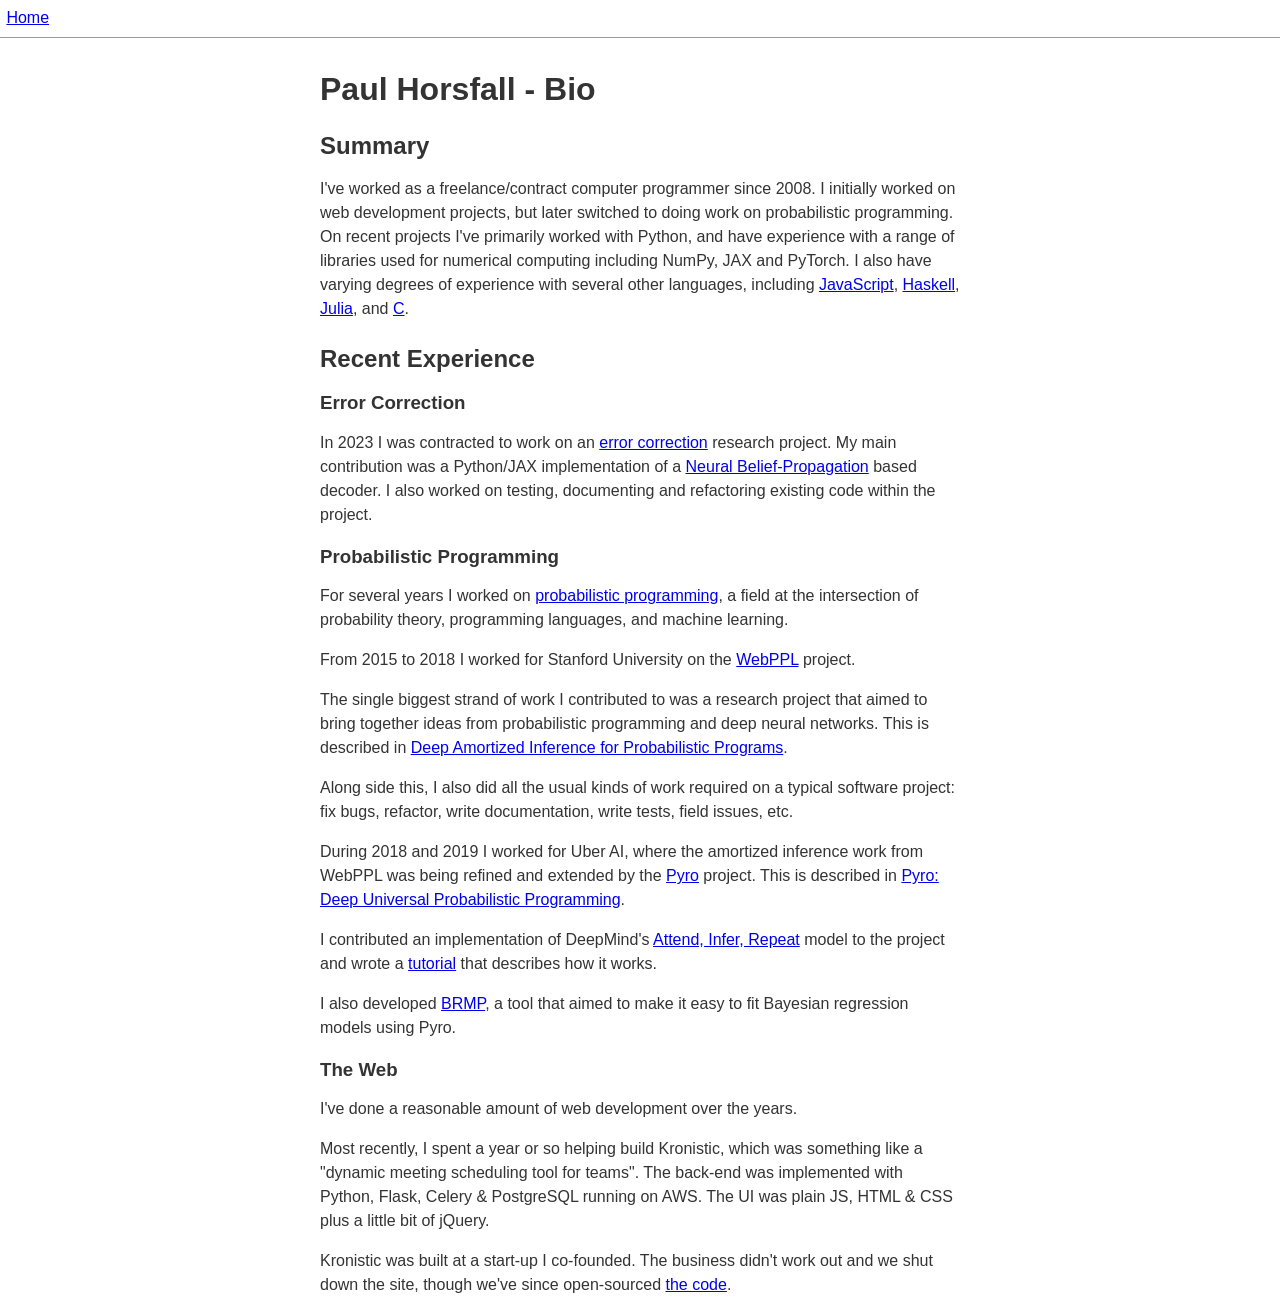
==== bio.html @ 1d675269 "Re-generate all following org config change." ====
<!DOCTYPE html PUBLIC "-//W3C//DTD XHTML 1.0 Strict//EN"
"http://www.w3.org/TR/xhtml1/DTD/xhtml1-strict.dtd">
<html xmlns="http://www.w3.org/1999/xhtml" lang="en" xml:lang="en">
<head>
<!-- 2026-01-21 Wed 15:47 -->
<meta http-equiv="Content-Type" content="text/html;charset=utf-8" />
<meta name="viewport" content="width=device-width, initial-scale=1" />
<title>Paul Horsfall - Bio</title>
<meta name="generator" content="Org Mode" />

<link rel="stylesheet" href="/css/sp.css" type="text/css" />
<script>var clicky_site_ids = clicky_site_ids || []; clicky_site_ids.push(101275299);</script>
<script async src="//static.getclicky.com/js"></script>
</head>
<body>
<div id="preamble" class="status">
<a href="/">Home</a>
</div>
<div id="content" class="content">
<h1 class="title">Paul Horsfall - Bio</h1>
<div id="outline-container-orgf1583fc" class="outline-2">
<h2 id="orgf1583fc">Summary</h2>
<div class="outline-text-2" id="text-orgf1583fc">
<p>
I've worked as a freelance/contract computer programmer since 2008. I
initially worked on web development projects, but later switched to
doing work on probabilistic programming. On recent projects I've
primarily worked with Python, and have experience with a range of
libraries used for numerical computing including NumPy, JAX and
PyTorch. I also have varying degrees of experience with several other
languages, including <a href="https://github.com/probmods/webppl">JavaScript</a>, <a href="https://github.com/null-a/tyche">Haskell</a>, <a href="https://github.com/null-a/Stochy.jl">Julia</a>, and <a href="https://github.com/null-a/frost/tree/main/system/firmware">C</a>.
</p>
</div>
</div>
<div id="outline-container-org80d20c1" class="outline-2">
<h2 id="org80d20c1">Recent Experience</h2>
<div class="outline-text-2" id="text-org80d20c1">
</div>
<div id="outline-container-orgb66423a" class="outline-3">
<h3 id="orgb66423a">Error Correction</h3>
<div class="outline-text-3" id="text-orgb66423a">
<p>
In 2023 I was contracted to work on an <a href="https://en.wikipedia.org/wiki/Low-density_parity-check_code">error correction</a> research
project. My main contribution was a Python/JAX implementation of a
<a href="https://arxiv.org/abs/1607.04793">Neural Belief-Propagation</a> based decoder. I also worked on testing,
documenting and refactoring existing code within the project.
</p>
</div>
</div>
<div id="outline-container-org28c1034" class="outline-3">
<h3 id="org28c1034">Probabilistic Programming</h3>
<div class="outline-text-3" id="text-org28c1034">
<p>
For several years I worked on <a href="https://en.wikipedia.org/wiki/Probabilistic_programming">probabilistic programming</a>, a field at
the intersection of probability theory, programming languages, and
machine learning.
</p>

<p>
From 2015 to 2018 I worked for Stanford University on the <a href="http://webppl.org/">WebPPL</a>
project.
</p>

<p>
The single biggest strand of work I contributed to was a research
project that aimed to bring together ideas from probabilistic
programming and deep neural networks. This is described in <a href="https://arxiv.org/abs/1610.05735">Deep
Amortized Inference for Probabilistic Programs</a>.
</p>

<p>
Along side this, I also did all the usual kinds of work required on a
typical software project: fix bugs, refactor, write documentation,
write tests, field issues, etc.
</p>

<p>
During 2018 and 2019 I worked for Uber AI, where the amortized
inference work from WebPPL was being refined and extended by the <a href="https://pyro.ai/">Pyro</a>
project. This is described in <a href="https://jmlr.csail.mit.edu/papers/v20/18-403.html">Pyro: Deep Universal Probabilistic
Programming</a>.
</p>

<p>
I contributed an implementation of DeepMind's <a href="https://arxiv.org/abs/1603.08575">Attend, Infer, Repeat</a>
model to the project and wrote a <a href="https://pyro.ai/examples/air.html">tutorial</a> that describes how it works.
</p>

<p>
I also developed <a href="https://github.com/pyro-ppl/brmp#readme">BRMP</a>, a tool that aimed to make it easy to fit
Bayesian regression models using Pyro.
</p>
</div>
</div>
<div id="outline-container-org79f5596" class="outline-3">
<h3 id="org79f5596">The Web</h3>
<div class="outline-text-3" id="text-org79f5596">
<p>
I've done a reasonable amount of web development over the years.
</p>

<p>
Most recently, I spent a year or so helping build Kronistic, which was
something like a "dynamic meeting scheduling tool for teams". The
back-end was implemented with Python, Flask, Celery &amp; PostgreSQL
running on AWS. The UI was plain JS, HTML &amp; CSS plus a little bit of
jQuery.
</p>

<p>
Kronistic was built at a start-up I co-founded. The business didn't
work out and we shut down the site, though we've since open-sourced
<a href="https://github.com/kronistic/kronistic">the code</a>.
</p>
</div>
</div>
</div>
</div>
</body>
</html>
---- css/sp.css ----
body {
  color: #333;
  font-family: helvetica, arial, sans-serif;
  line-height: 1.5;
  margin: 0;
  padding: 0;
}
h1, h2, h3, h4, h5, h6 {
  margin: 1em 0 0.5em 0;
  line-height: 1.2;
}
a:link {
  color: #00e;
}
a:visited {
  color: #518;
}
a:focus, a:hover {
  color: #00e;
}
a:active {
  color: #e00;
}
h1 a:empty:before, h2 a:empty:before, h3 a:empty:before,
h4 a:empty:before, h5 a:empty:before, h6 a:empty:before {
  content: "#";
}
h1 a:empty, h2 a:empty, h3 a:empty, h4 a:empty, h5 a:empty, h6 a:empty {
  visibility: hidden;
  padding-left: 0.25em;
}
h1:hover a:empty, h2:hover a:empty, h3:hover a:empty,
h4:hover a:empty, h5:hover a:empty, h6:hover a:empty {
  visibility: visible;
}
img {
  max-width: 100%;
}
figure {
  margin: 1em 0;
  text-align: center;
}
figcaption {
  font-size: small;
}
pre, code, samp, kbd {
  color: #009;
  font-family: monospace, monospace;
}
pre kbd {
  color: #060;
}
pre, blockquote {
  background: #eee;
  padding: 0.5em;
}
pre {
  overflow: auto;
}
blockquote {
  border-left: medium solid #ccc;
  margin: 1em 0;
}
blockquote :first-child {
  margin-top: 0;
}
blockquote :last-child {
  margin-bottom: 0;
}
table {
  border-collapse: collapse;
}
th, td {
  border: thin solid #999;
  padding: 0.3em 0.4em;
  text-align: left;
}
@media (prefers-color-scheme: dark) {
  body {
    color: #bbb;
    background: #222;
  }
  a:link {
    color: #9bf;
  }
  a:visited {
    color: #caf;
  }
  a:focus, a:hover {
    color: #9cf;
  }
  a:active {
    color: #faa;
  }
  pre, code, samp, kbd {
    color: #6cf;
  }
  pre kbd {
    color: #9c9;
  }
  pre, blockquote {
    background: #111;
  }
  blockquote {
    border-color: #444;
  }
  th, td {
    border-color: #666;
  }
}

.footpara { display: inline; }
.footdef  { margin-bottom: 1em; }
.figure { padding: 1em; }
.figure p { text-align: center; font-style: italic; }
#preamble { margin: 0; padding: 0.4em; border-bottom: 1px solid #999; }
#content { margin: 0 auto; padding: 0 1em; max-width: 40em; }
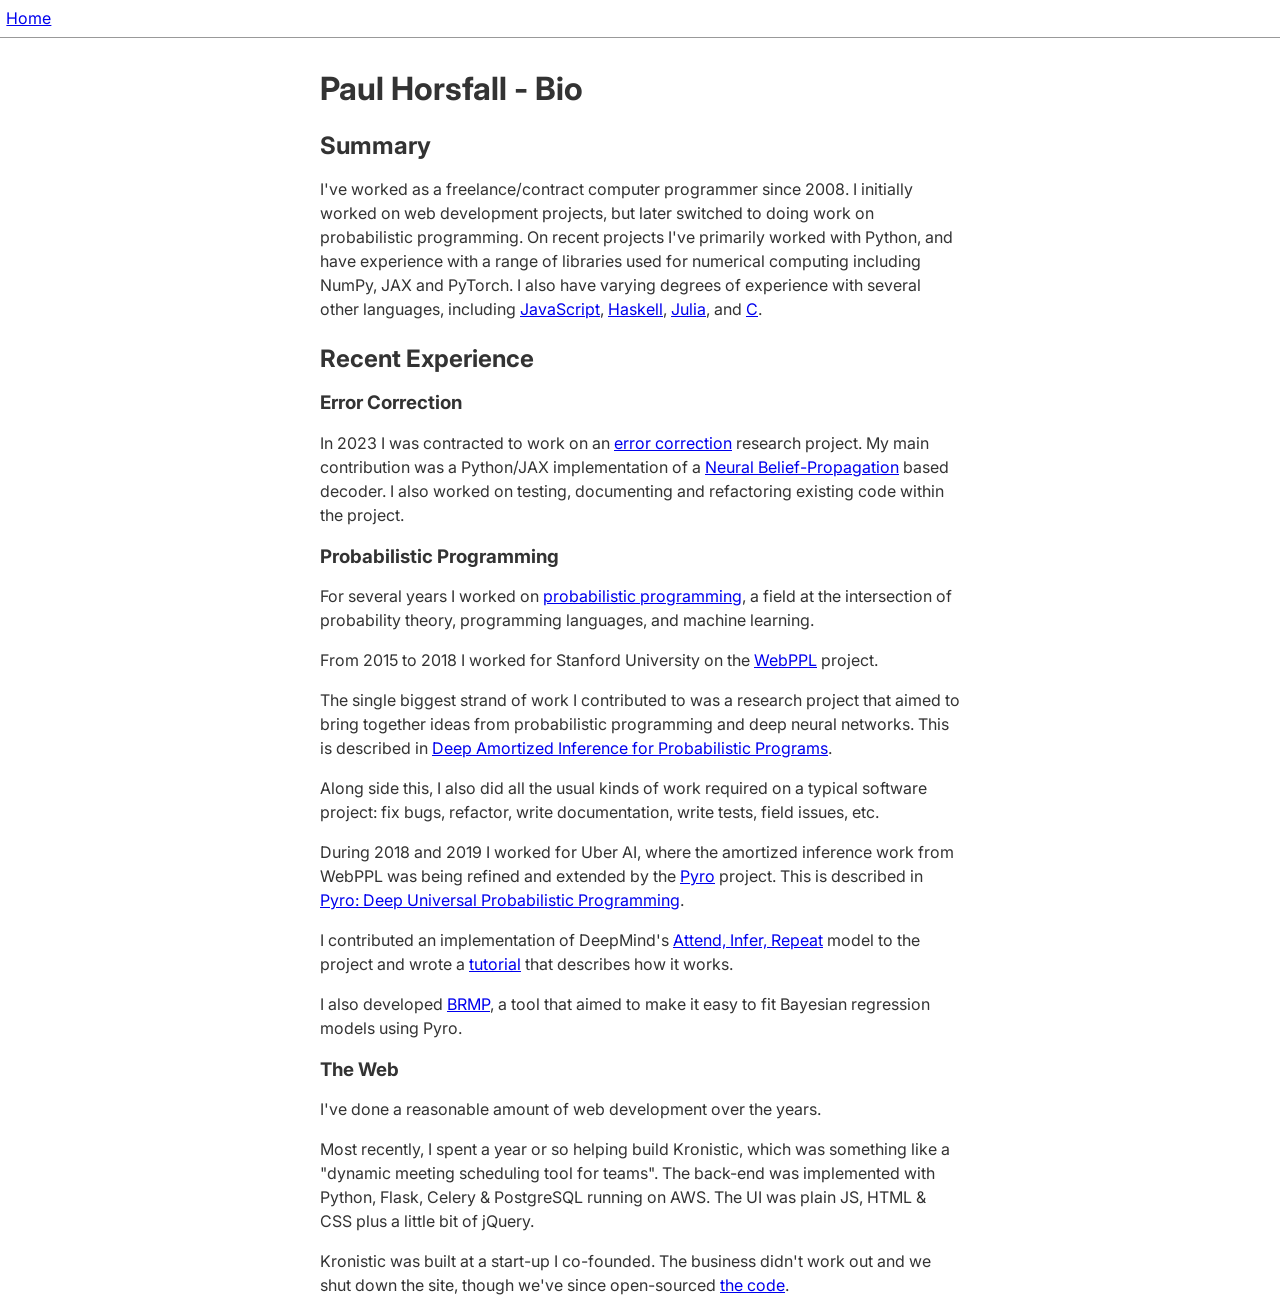
==== commit fcc09b2d: "Republish having switch BODY font." ====
--- a/bio.html
+++ b/bio.html
@@ -2,12 +2,15 @@
 "http://www.w3.org/TR/xhtml1/DTD/xhtml1-strict.dtd">
 <html xmlns="http://www.w3.org/1999/xhtml" lang="en" xml:lang="en">
 <head>
-<!-- 2026-01-21 Wed 15:47 -->
+<!-- 2026-02-15 Sun 15:50 -->
 <meta http-equiv="Content-Type" content="text/html;charset=utf-8" />
 <meta name="viewport" content="width=device-width, initial-scale=1" />
 <title>Paul Horsfall - Bio</title>
 <meta name="generator" content="Org Mode" />
 
+<link rel="preconnect" href="https://fonts.googleapis.com">
+<link rel="preconnect" href="https://fonts.gstatic.com" crossorigin>
+<link href="https://fonts.googleapis.com/css2?family=Inter:opsz@14..32&display=swap" rel="stylesheet">
 <link rel="stylesheet" href="/css/sp.css" type="text/css" />
 <script>var clicky_site_ids = clicky_site_ids || []; clicky_site_ids.push(101275299);</script>
 <script async src="//static.getclicky.com/js"></script>
--- a/css/sp.css
+++ b/css/sp.css
@@ -1,6 +1,6 @@
 body {
   color: #333;
-  font-family: helvetica, arial, sans-serif;
+  font-family: Inter, helvetica, arial, sans-serif;
   line-height: 1.5;
   margin: 0;
   padding: 0;
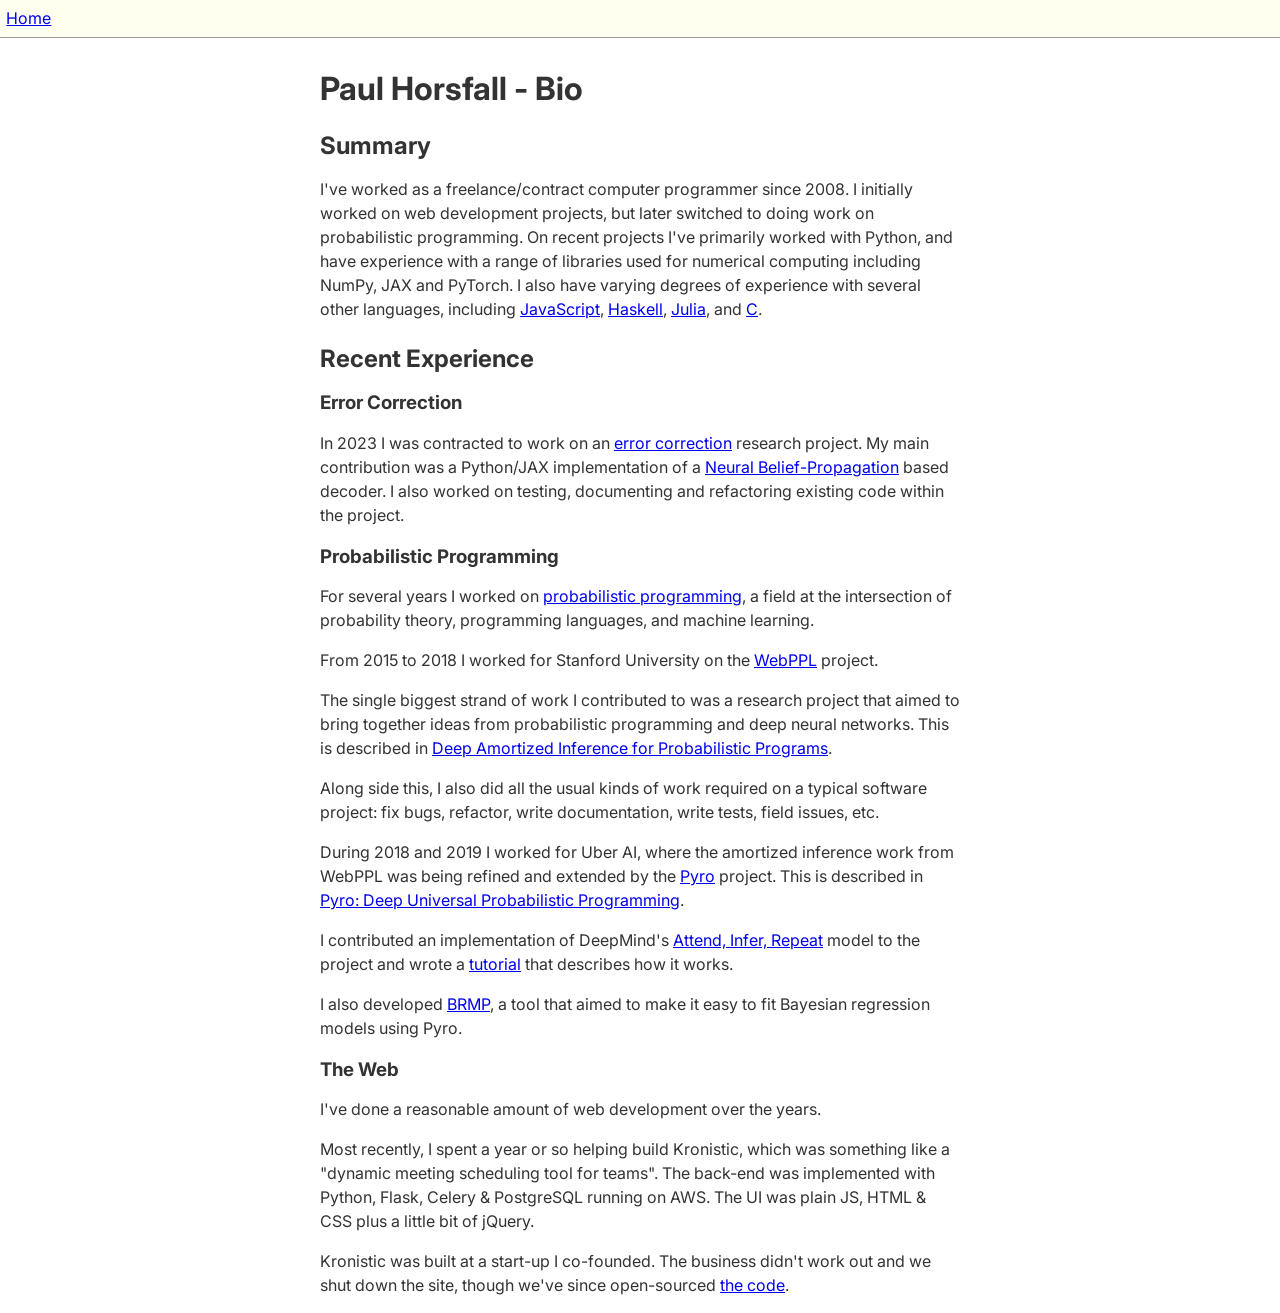
==== commit 26cdbb0f: "Set background colour for header." ====
--- a/bio.html
+++ b/bio.html
@@ -2,7 +2,7 @@
 "http://www.w3.org/TR/xhtml1/DTD/xhtml1-strict.dtd">
 <html xmlns="http://www.w3.org/1999/xhtml" lang="en" xml:lang="en">
 <head>
-<!-- 2026-02-15 Sun 15:50 -->
+<!-- 2026-02-15 Sun 15:56 -->
 <meta http-equiv="Content-Type" content="text/html;charset=utf-8" />
 <meta name="viewport" content="width=device-width, initial-scale=1" />
 <title>Paul Horsfall - Bio</title>
--- a/css/sp.css
+++ b/css/sp.css
@@ -113,5 +113,5 @@
 .footdef  { margin-bottom: 1em; }
 .figure { padding: 1em; }
 .figure p { text-align: center; font-style: italic; }
-#preamble { margin: 0; padding: 0.4em; border-bottom: 1px solid #999; }
+#preamble { margin: 0; padding: 0.4em; border-bottom: 1px solid #999; background-color: ivory; }
 #content { margin: 0 auto; padding: 0 1em; max-width: 40em; }
